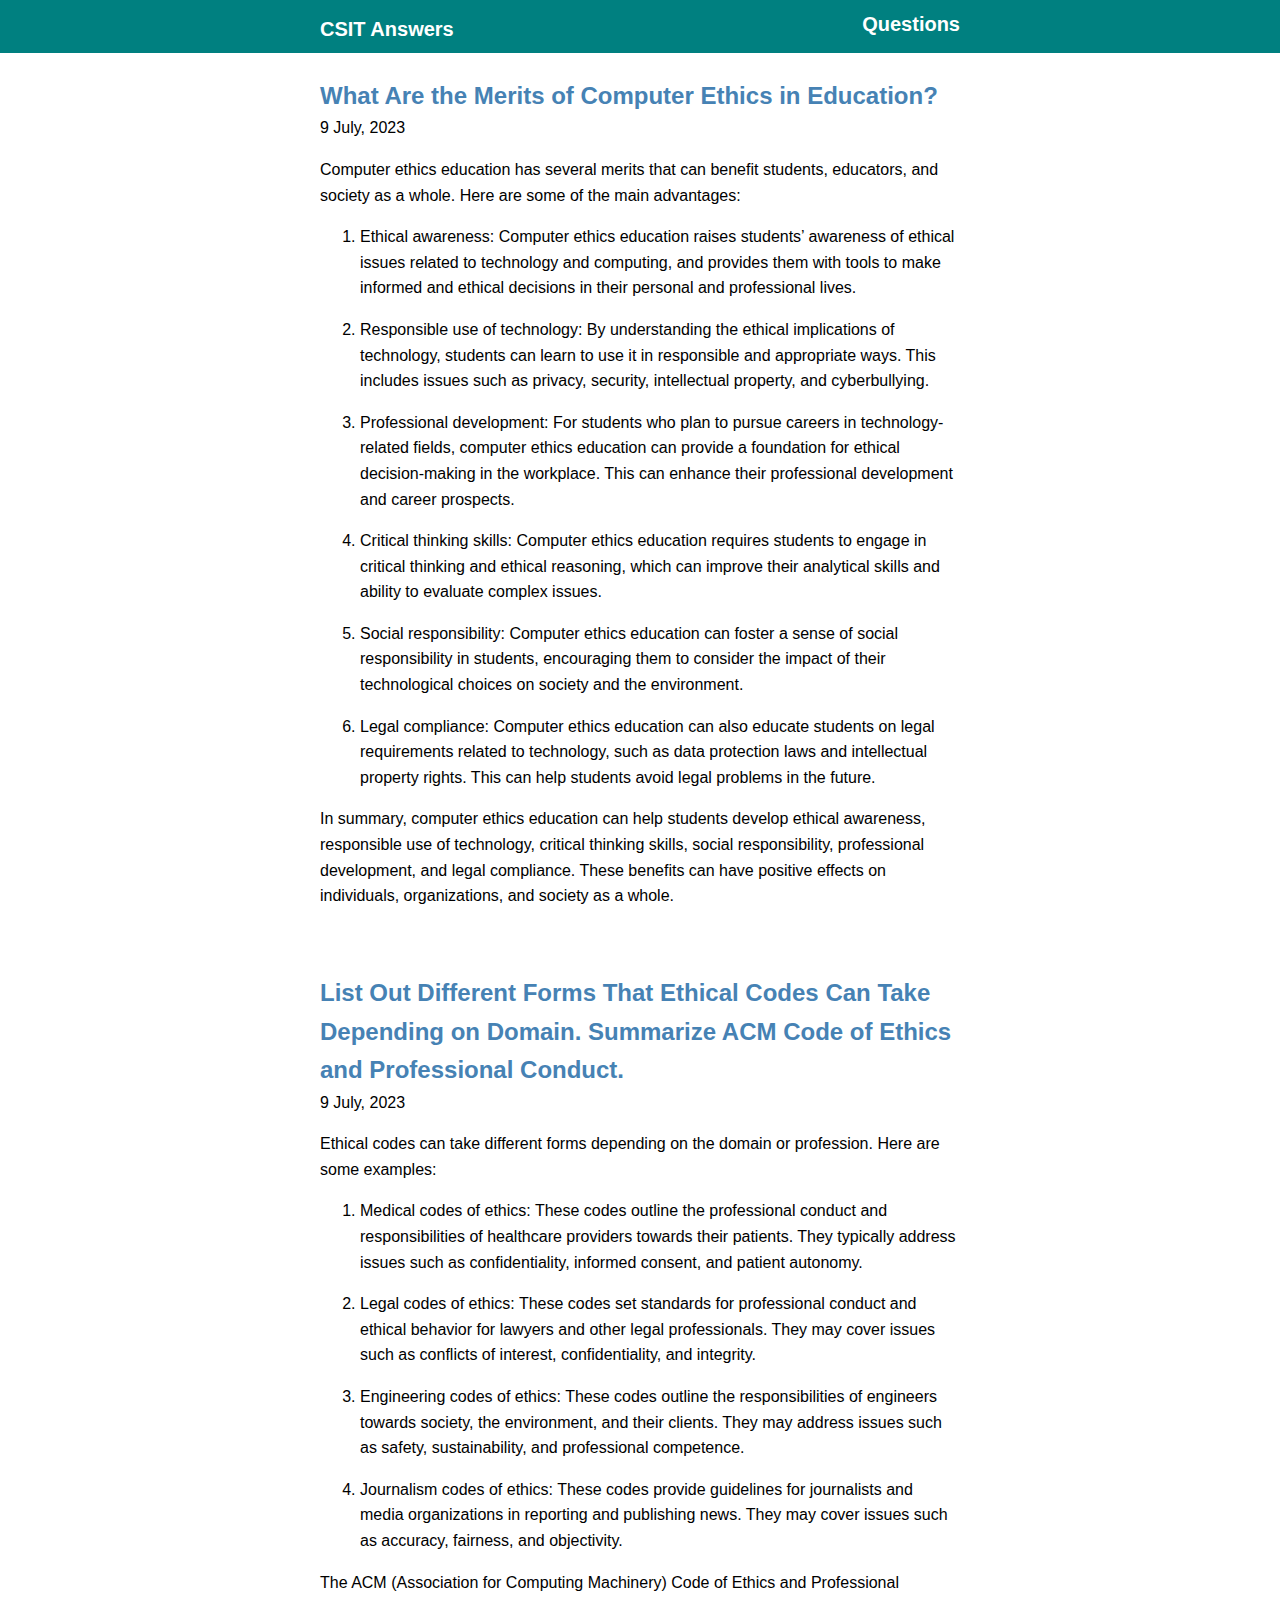
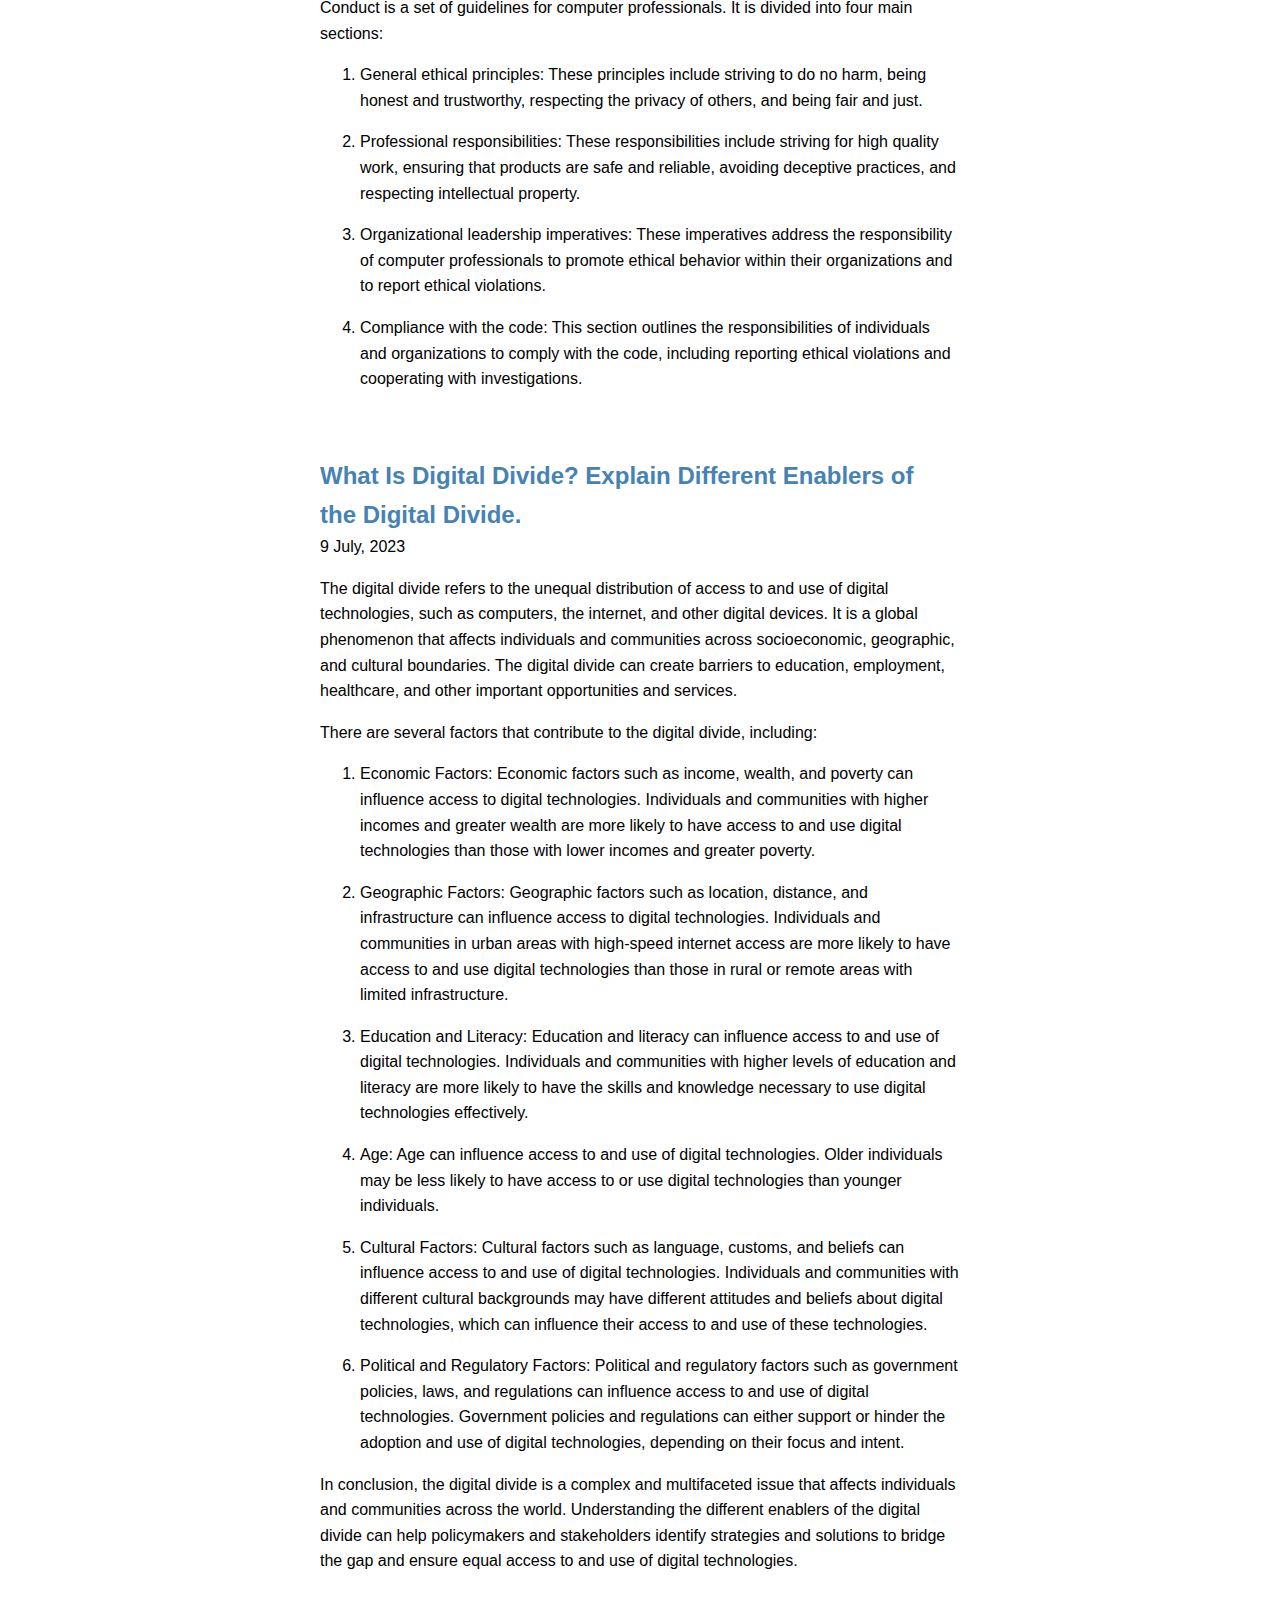
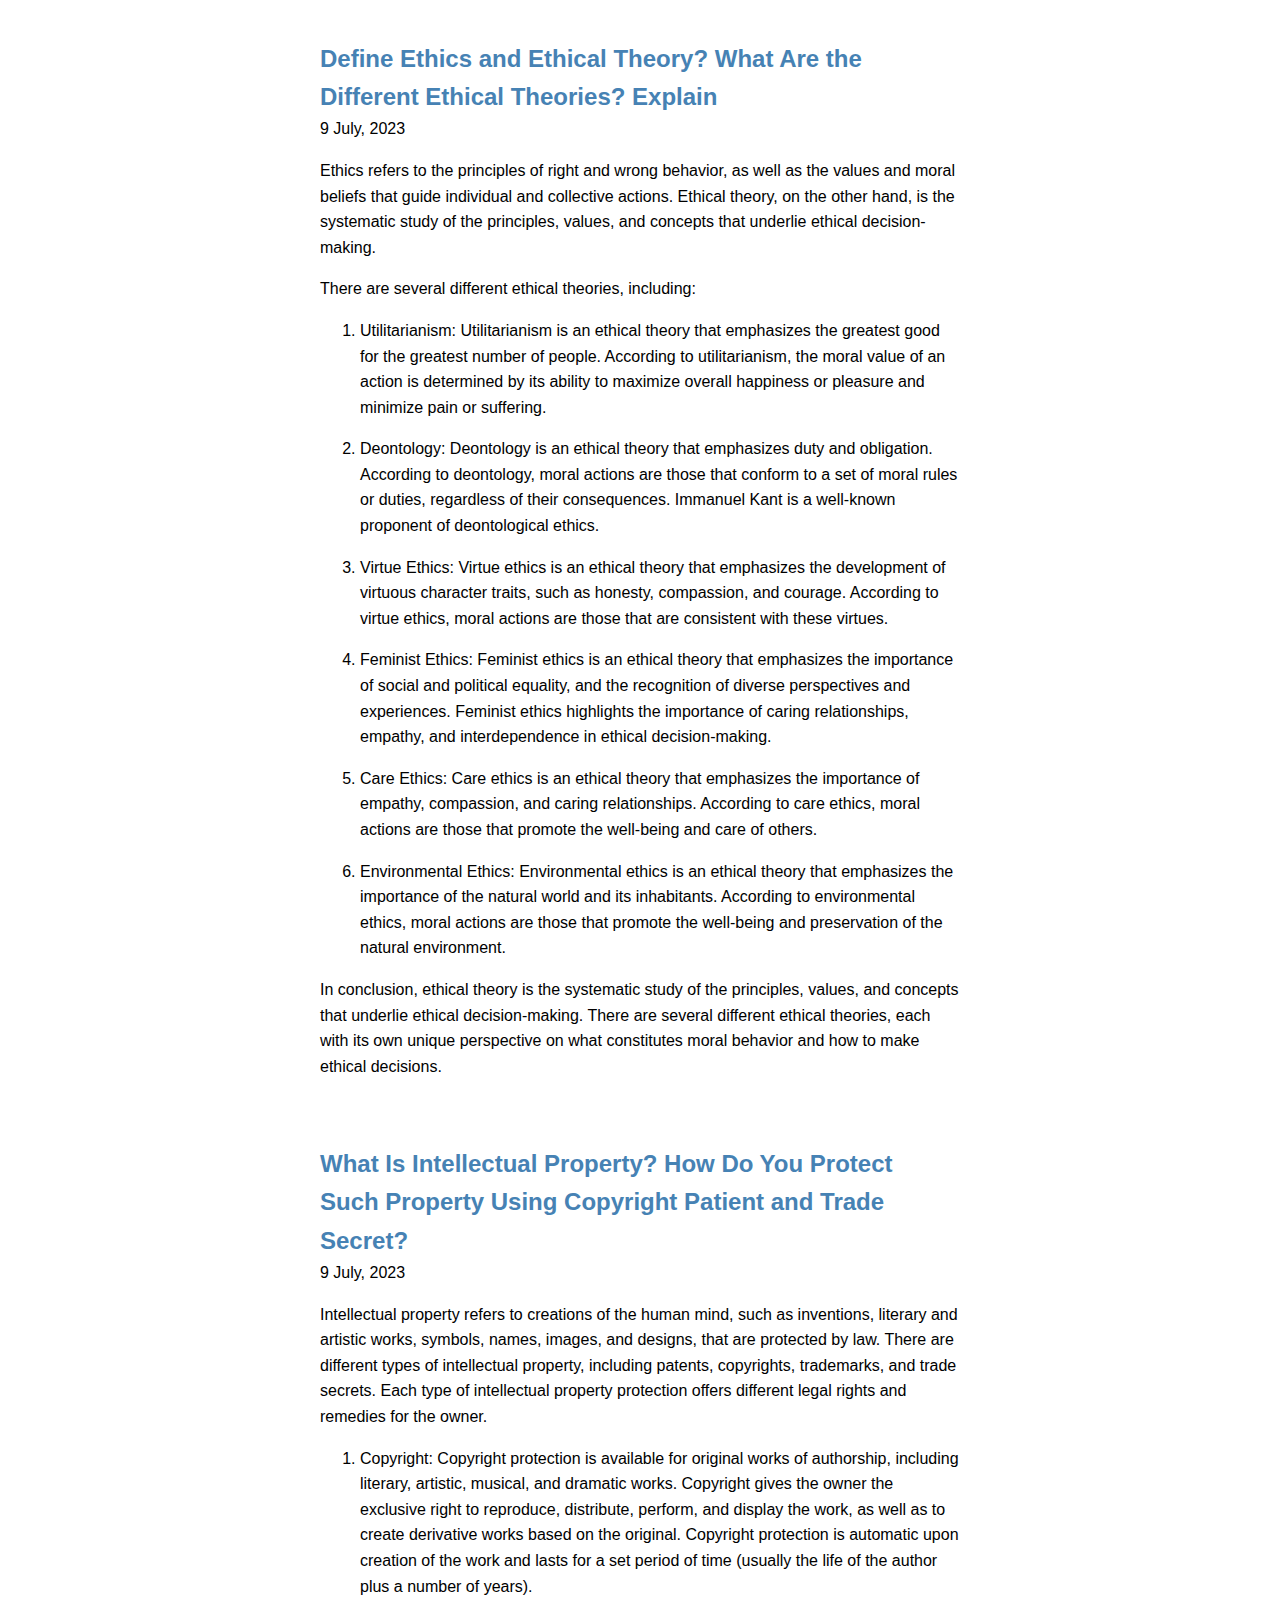
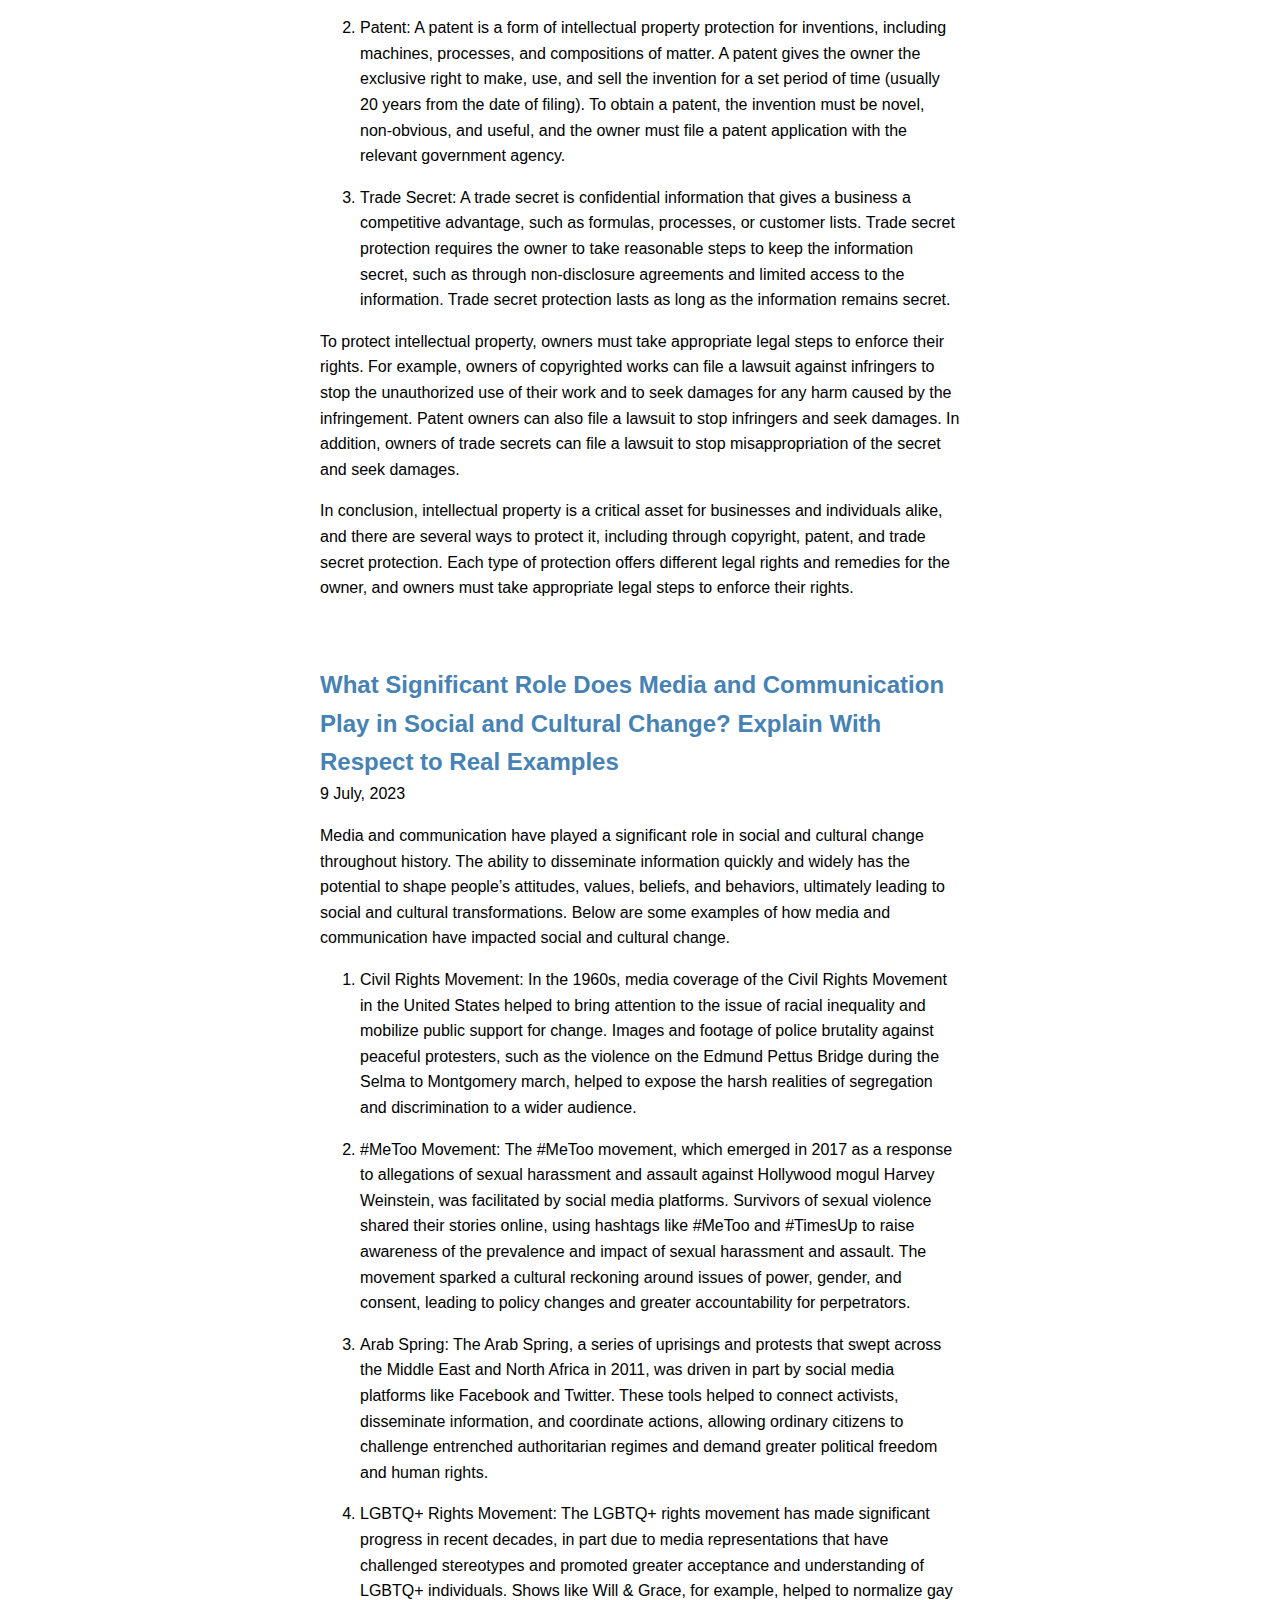
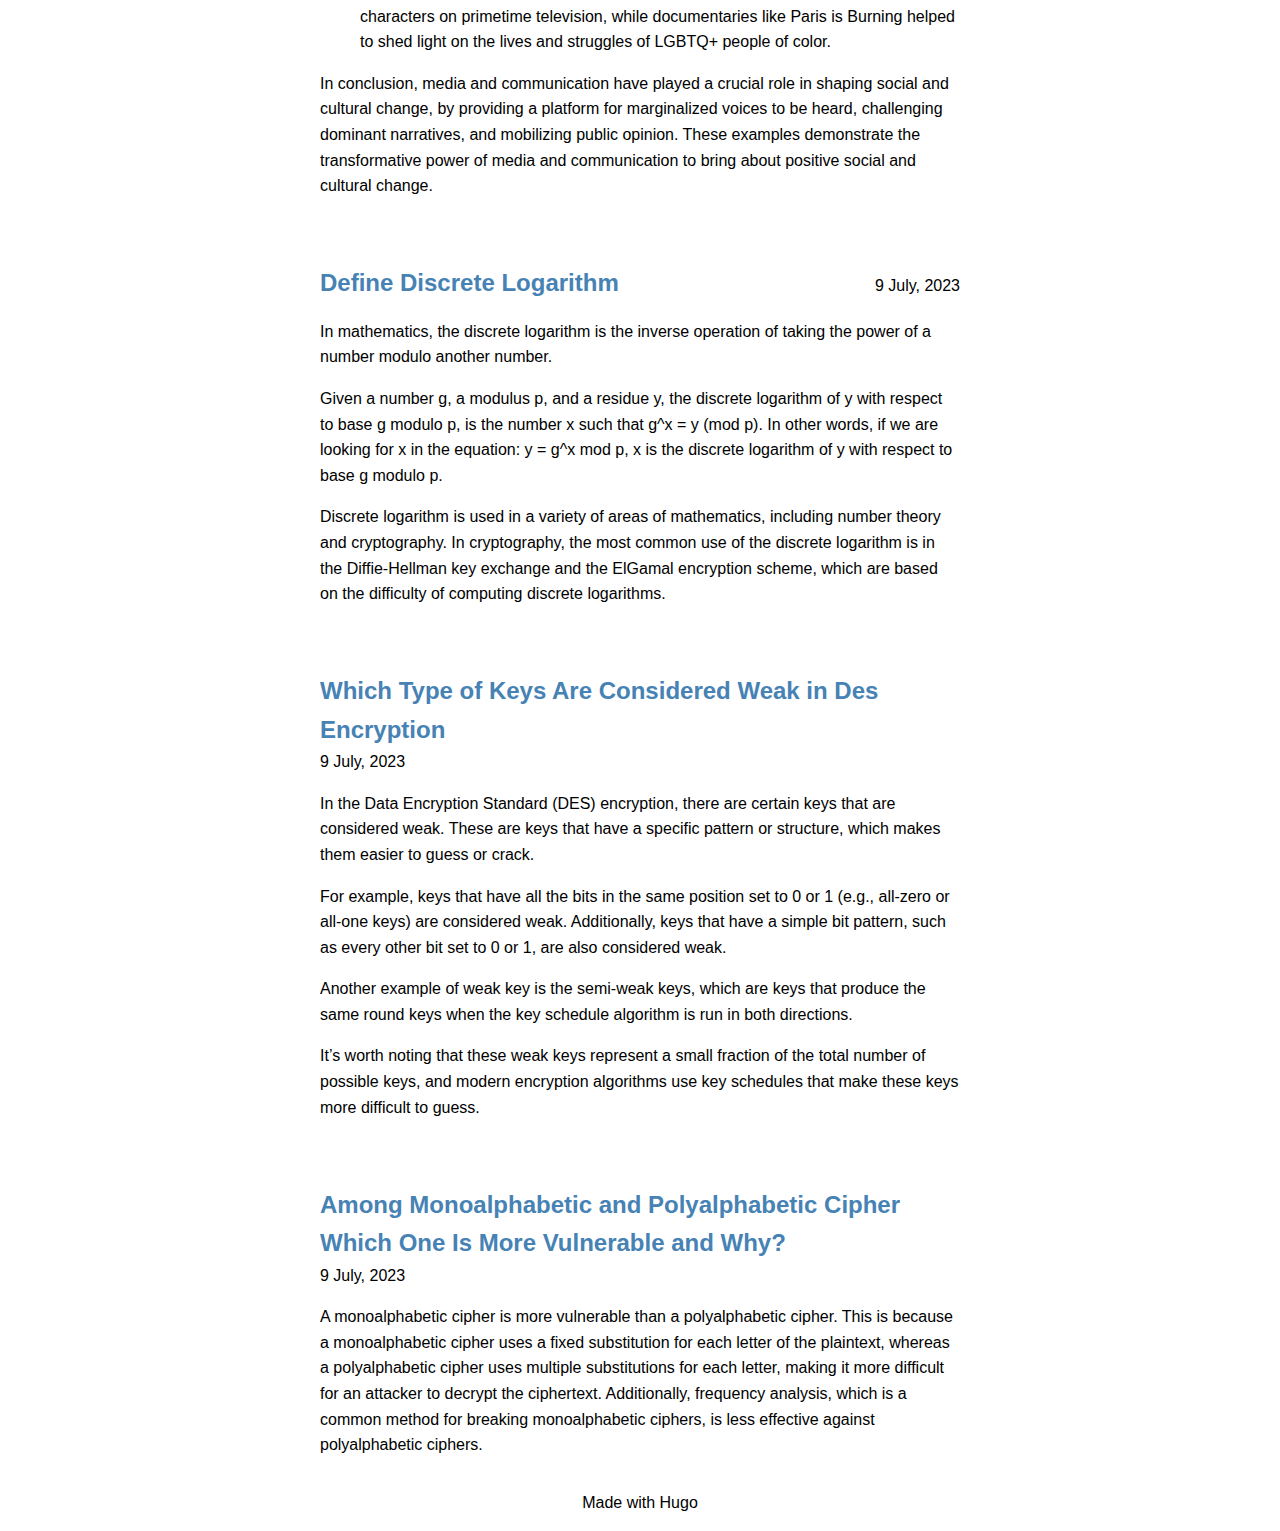
==== index.html @ ca83c445 "Add files via upload" ====
<!DOCTYPE html>
<html lang="en-us">

<head>
  

  
  


  <meta charset="utf-8">



<meta name="viewport" content="width=device-width, initial-scale=1.0">


  
    
  


<meta name="color-scheme" content="light dark">







<meta name="generator" content="Hugo 0.110.0">
  <title>CSIT Answers</title>
  <link rel="canonical" href="http://example.org/">


  <link rel="alternate" type="application/rss+xml" href="/index.xml" title="CSIT Answers">

  




  
  
    
    
  
  





  

  
    
    
    
      
      
    
    
    
  
    
    
    
      
      
    
    
    
  
    
    
    
      
      
    
    
    
  
    
    
    
      
      
    
    
    
  
    
    
    
      
      
    
    
    
  
    
    
    
      
      
    
    
    
  
    
    
    
      
      
    
    
    
  
    
    
    
      
      
    
    
    
  
    
    
    
      
      
    
    
    
  


  
  <link rel="stylesheet" href="/css/base.min.a52f9f03e1a4e5919b5858e46a661d449fb5b2aad17ba6c9e445045a70dda3a8.css" integrity="sha256-pS&#43;fA&#43;Gk5ZGbWFjkamYdRJ&#43;1sqrRe6bJ5EUEWnDdo6g=" crossorigin="anonymous">



</head>

<body>
  <nav class="u-background">
  <div class="u-wrapper">
    <ul class="Banner">
      <li class="Banner-item Banner-item--title">
        <h1 class="Banner-heading">
          <a class="Banner-link u-clickable" href="/">CSIT Answers</a>
        </h1>
      </li>
      
        <li class="Banner-item">
          <a class="Banner-link u-clickable" href="/questions/">Questions</a>
        </li>
      
    </ul>
  </div>
</nav>

  <main>
    <div class="u-wrapper">
      <div class="u-padding">
        

  
    <article>
      <header class="Heading">
  <h2 class="Heading-title">
    <a class="Heading-link u-clickable" href="/questions/what-are-the-merits-of-computer-ethics-in-education/" rel="bookmark">What Are the Merits of Computer Ethics in Education?</a>
  </h2>
  
    <time datetime="2023-07-09T15:30:16&#43;05:45">9 July, 2023</time>
  
</header>
      
        <p>Computer ethics education has several merits that can benefit students, educators, and society as a whole. Here are some of the main advantages:</p>
<ol>
<li>
<p>Ethical awareness: Computer ethics education raises students&rsquo; awareness of ethical issues related to technology and computing, and provides them with tools to make informed and ethical decisions in their personal and professional lives.</p>
</li>
<li>
<p>Responsible use of technology: By understanding the ethical implications of technology, students can learn to use it in responsible and appropriate ways. This includes issues such as privacy, security, intellectual property, and cyberbullying.</p>
</li>
<li>
<p>Professional development: For students who plan to pursue careers in technology-related fields, computer ethics education can provide a foundation for ethical decision-making in the workplace. This can enhance their professional development and career prospects.</p>
</li>
<li>
<p>Critical thinking skills: Computer ethics education requires students to engage in critical thinking and ethical reasoning, which can improve their analytical skills and ability to evaluate complex issues.</p>
</li>
<li>
<p>Social responsibility: Computer ethics education can foster a sense of social responsibility in students, encouraging them to consider the impact of their technological choices on society and the environment.</p>
</li>
<li>
<p>Legal compliance: Computer ethics education can also educate students on legal requirements related to technology, such as data protection laws and intellectual property rights. This can help students avoid legal problems in the future.</p>
</li>
</ol>
<p>In summary, computer ethics education can help students develop ethical awareness, responsible use of technology, critical thinking skills, social responsibility, professional development, and legal compliance. These benefits can have positive effects on individuals, organizations, and society as a whole.</p>

      
      


  

  





    </article>
    
      <div class="Divider"></div>
    
  
    <article>
      <header class="Heading">
  <h2 class="Heading-title">
    <a class="Heading-link u-clickable" href="/questions/list-out-different-forms-that-ethical-codes-can-take-depending-on-domain-summarize-acm-code-of-ethics-and-professional-conduct/" rel="bookmark">List Out Different Forms That Ethical Codes Can Take Depending on Domain. Summarize ACM Code of Ethics and Professional Conduct.</a>
  </h2>
  
    <time datetime="2023-07-09T15:28:29&#43;05:45">9 July, 2023</time>
  
</header>
      
        <p>Ethical codes can take different forms depending on the domain or profession. Here are some examples:</p>
<ol>
<li>
<p>Medical codes of ethics: These codes outline the professional conduct and responsibilities of healthcare providers towards their patients. They typically address issues such as confidentiality, informed consent, and patient autonomy.</p>
</li>
<li>
<p>Legal codes of ethics: These codes set standards for professional conduct and ethical behavior for lawyers and other legal professionals. They may cover issues such as conflicts of interest, confidentiality, and integrity.</p>
</li>
<li>
<p>Engineering codes of ethics: These codes outline the responsibilities of engineers towards society, the environment, and their clients. They may address issues such as safety, sustainability, and professional competence.</p>
</li>
<li>
<p>Journalism codes of ethics: These codes provide guidelines for journalists and media organizations in reporting and publishing news. They may cover issues such as accuracy, fairness, and objectivity.</p>
</li>
</ol>
<p>The ACM (Association for Computing Machinery) Code of Ethics and Professional Conduct is a set of guidelines for computer professionals. It is divided into four main sections:</p>
<ol>
<li>
<p>General ethical principles: These principles include striving to do no harm, being honest and trustworthy, respecting the privacy of others, and being fair and just.</p>
</li>
<li>
<p>Professional responsibilities: These responsibilities include striving for high quality work, ensuring that products are safe and reliable, avoiding deceptive practices, and respecting intellectual property.</p>
</li>
<li>
<p>Organizational leadership imperatives: These imperatives address the responsibility of computer professionals to promote ethical behavior within their organizations and to report ethical violations.</p>
</li>
<li>
<p>Compliance with the code: This section outlines the responsibilities of individuals and organizations to comply with the code, including reporting ethical violations and cooperating with investigations.</p>
</li>
</ol>

      
      


  

  





    </article>
    
      <div class="Divider"></div>
    
  
    <article>
      <header class="Heading">
  <h2 class="Heading-title">
    <a class="Heading-link u-clickable" href="/questions/what-is-digital-divide-explain-different-enablers-of-the-digital-divide/" rel="bookmark">What Is Digital Divide? Explain Different Enablers of the Digital Divide.</a>
  </h2>
  
    <time datetime="2023-07-09T15:26:36&#43;05:45">9 July, 2023</time>
  
</header>
      
        <p>The digital divide refers to the unequal distribution of access to and use of digital technologies, such as computers, the internet, and other digital devices. It is a global phenomenon that affects individuals and communities across socioeconomic, geographic, and cultural boundaries. The digital divide can create barriers to education, employment, healthcare, and other important opportunities and services.</p>
<p>There are several factors that contribute to the digital divide, including:</p>
<ol>
<li>
<p>Economic Factors: Economic factors such as income, wealth, and poverty can influence access to digital technologies. Individuals and communities with higher incomes and greater wealth are more likely to have access to and use digital technologies than those with lower incomes and greater poverty.</p>
</li>
<li>
<p>Geographic Factors: Geographic factors such as location, distance, and infrastructure can influence access to digital technologies. Individuals and communities in urban areas with high-speed internet access are more likely to have access to and use digital technologies than those in rural or remote areas with limited infrastructure.</p>
</li>
<li>
<p>Education and Literacy: Education and literacy can influence access to and use of digital technologies. Individuals and communities with higher levels of education and literacy are more likely to have the skills and knowledge necessary to use digital technologies effectively.</p>
</li>
<li>
<p>Age: Age can influence access to and use of digital technologies. Older individuals may be less likely to have access to or use digital technologies than younger individuals.</p>
</li>
<li>
<p>Cultural Factors: Cultural factors such as language, customs, and beliefs can influence access to and use of digital technologies. Individuals and communities with different cultural backgrounds may have different attitudes and beliefs about digital technologies, which can influence their access to and use of these technologies.</p>
</li>
<li>
<p>Political and Regulatory Factors: Political and regulatory factors such as government policies, laws, and regulations can influence access to and use of digital technologies. Government policies and regulations can either support or hinder the adoption and use of digital technologies, depending on their focus and intent.</p>
</li>
</ol>
<p>In conclusion, the digital divide is a complex and multifaceted issue that affects individuals and communities across the world. Understanding the different enablers of the digital divide can help policymakers and stakeholders identify strategies and solutions to bridge the gap and ensure equal access to and use of digital technologies.</p>

      
      


  

  





    </article>
    
      <div class="Divider"></div>
    
  
    <article>
      <header class="Heading">
  <h2 class="Heading-title">
    <a class="Heading-link u-clickable" href="/questions/define-ethics-and-ethical-theory-what-are-the-different-ethical-theories-explain/" rel="bookmark">Define Ethics and Ethical Theory? What Are the Different Ethical Theories? Explain</a>
  </h2>
  
    <time datetime="2023-07-09T15:18:14&#43;05:45">9 July, 2023</time>
  
</header>
      
        <p>Ethics refers to the principles of right and wrong behavior, as well as the values and moral beliefs that guide individual and collective actions. Ethical theory, on the other hand, is the systematic study of the principles, values, and concepts that underlie ethical decision-making.</p>
<p>There are several different ethical theories, including:</p>
<ol>
<li>
<p>Utilitarianism: Utilitarianism is an ethical theory that emphasizes the greatest good for the greatest number of people. According to utilitarianism, the moral value of an action is determined by its ability to maximize overall happiness or pleasure and minimize pain or suffering.</p>
</li>
<li>
<p>Deontology: Deontology is an ethical theory that emphasizes duty and obligation. According to deontology, moral actions are those that conform to a set of moral rules or duties, regardless of their consequences. Immanuel Kant is a well-known proponent of deontological ethics.</p>
</li>
<li>
<p>Virtue Ethics: Virtue ethics is an ethical theory that emphasizes the development of virtuous character traits, such as honesty, compassion, and courage. According to virtue ethics, moral actions are those that are consistent with these virtues.</p>
</li>
<li>
<p>Feminist Ethics: Feminist ethics is an ethical theory that emphasizes the importance of social and political equality, and the recognition of diverse perspectives and experiences. Feminist ethics highlights the importance of caring relationships, empathy, and interdependence in ethical decision-making.</p>
</li>
<li>
<p>Care Ethics: Care ethics is an ethical theory that emphasizes the importance of empathy, compassion, and caring relationships. According to care ethics, moral actions are those that promote the well-being and care of others.</p>
</li>
<li>
<p>Environmental Ethics: Environmental ethics is an ethical theory that emphasizes the importance of the natural world and its inhabitants. According to environmental ethics, moral actions are those that promote the well-being and preservation of the natural environment.</p>
</li>
</ol>
<p>In conclusion, ethical theory is the systematic study of the principles, values, and concepts that underlie ethical decision-making. There are several different ethical theories, each with its own unique perspective on what constitutes moral behavior and how to make ethical decisions.</p>

      
      


  

  





    </article>
    
      <div class="Divider"></div>
    
  
    <article>
      <header class="Heading">
  <h2 class="Heading-title">
    <a class="Heading-link u-clickable" href="/questions/what-is-intellectual-property-how-do-you-protect-such-property-using-copyright-patient-and-trade-secret/" rel="bookmark">What Is Intellectual Property? How Do You Protect Such Property Using Copyright Patient and Trade Secret?</a>
  </h2>
  
    <time datetime="2023-07-09T15:16:38&#43;05:45">9 July, 2023</time>
  
</header>
      
        <p>Intellectual property refers to creations of the human mind, such as inventions, literary and artistic works, symbols, names, images, and designs, that are protected by law. There are different types of intellectual property, including patents, copyrights, trademarks, and trade secrets. Each type of intellectual property protection offers different legal rights and remedies for the owner.</p>
<ol>
<li>
<p>Copyright: Copyright protection is available for original works of authorship, including literary, artistic, musical, and dramatic works. Copyright gives the owner the exclusive right to reproduce, distribute, perform, and display the work, as well as to create derivative works based on the original. Copyright protection is automatic upon creation of the work and lasts for a set period of time (usually the life of the author plus a number of years).</p>
</li>
<li>
<p>Patent: A patent is a form of intellectual property protection for inventions, including machines, processes, and compositions of matter. A patent gives the owner the exclusive right to make, use, and sell the invention for a set period of time (usually 20 years from the date of filing). To obtain a patent, the invention must be novel, non-obvious, and useful, and the owner must file a patent application with the relevant government agency.</p>
</li>
<li>
<p>Trade Secret: A trade secret is confidential information that gives a business a competitive advantage, such as formulas, processes, or customer lists. Trade secret protection requires the owner to take reasonable steps to keep the information secret, such as through non-disclosure agreements and limited access to the information. Trade secret protection lasts as long as the information remains secret.</p>
</li>
</ol>
<p>To protect intellectual property, owners must take appropriate legal steps to enforce their rights. For example, owners of copyrighted works can file a lawsuit against infringers to stop the unauthorized use of their work and to seek damages for any harm caused by the infringement. Patent owners can also file a lawsuit to stop infringers and seek damages. In addition, owners of trade secrets can file a lawsuit to stop misappropriation of the secret and seek damages.</p>
<p>In conclusion, intellectual property is a critical asset for businesses and individuals alike, and there are several ways to protect it, including through copyright, patent, and trade secret protection. Each type of protection offers different legal rights and remedies for the owner, and owners must take appropriate legal steps to enforce their rights.</p>

      
      


  

  





    </article>
    
      <div class="Divider"></div>
    
  
    <article>
      <header class="Heading">
  <h2 class="Heading-title">
    <a class="Heading-link u-clickable" href="/questions/what-significant-role-does-media-and-communication-play-in-social-and-cultural-change-explain-with-respect-to-real-examples/" rel="bookmark">What Significant Role Does Media and Communication Play in Social and Cultural Change? Explain With Respect to Real Examples</a>
  </h2>
  
    <time datetime="2023-07-09T15:14:46&#43;05:45">9 July, 2023</time>
  
</header>
      
        <p>Media and communication have played a significant role in social and cultural change throughout history. The ability to disseminate information quickly and widely has the potential to shape people&rsquo;s attitudes, values, beliefs, and behaviors, ultimately leading to social and cultural transformations. Below are some examples of how media and communication have impacted social and cultural change.</p>
<ol>
<li>
<p>Civil Rights Movement: In the 1960s, media coverage of the Civil Rights Movement in the United States helped to bring attention to the issue of racial inequality and mobilize public support for change. Images and footage of police brutality against peaceful protesters, such as the violence on the Edmund Pettus Bridge during the Selma to Montgomery march, helped to expose the harsh realities of segregation and discrimination to a wider audience.</p>
</li>
<li>
<p>#MeToo Movement: The #MeToo movement, which emerged in 2017 as a response to allegations of sexual harassment and assault against Hollywood mogul Harvey Weinstein, was facilitated by social media platforms. Survivors of sexual violence shared their stories online, using hashtags like #MeToo and #TimesUp to raise awareness of the prevalence and impact of sexual harassment and assault. The movement sparked a cultural reckoning around issues of power, gender, and consent, leading to policy changes and greater accountability for perpetrators.</p>
</li>
<li>
<p>Arab Spring: The Arab Spring, a series of uprisings and protests that swept across the Middle East and North Africa in 2011, was driven in part by social media platforms like Facebook and Twitter. These tools helped to connect activists, disseminate information, and coordinate actions, allowing ordinary citizens to challenge entrenched authoritarian regimes and demand greater political freedom and human rights.</p>
</li>
<li>
<p>LGBTQ+ Rights Movement: The LGBTQ+ rights movement has made significant progress in recent decades, in part due to media representations that have challenged stereotypes and promoted greater acceptance and understanding of LGBTQ+ individuals. Shows like Will &amp; Grace, for example, helped to normalize gay characters on primetime television, while documentaries like Paris is Burning helped to shed light on the lives and struggles of LGBTQ+ people of color.</p>
</li>
</ol>
<p>In conclusion, media and communication have played a crucial role in shaping social and cultural change, by providing a platform for marginalized voices to be heard, challenging dominant narratives, and mobilizing public opinion. These examples demonstrate the transformative power of media and communication to bring about positive social and cultural change.</p>

      
      


  

  





    </article>
    
      <div class="Divider"></div>
    
  
    <article>
      <header class="Heading">
  <h2 class="Heading-title">
    <a class="Heading-link u-clickable" href="/questions/define-discrete-logarithm/" rel="bookmark">Define Discrete Logarithm</a>
  </h2>
  
    <time datetime="2023-07-09T15:05:05&#43;05:45">9 July, 2023</time>
  
</header>
      
        <p>In mathematics, the discrete logarithm is the inverse operation of taking the power of a number modulo another number.</p>
<p>Given a number g, a modulus p, and a residue y, the discrete logarithm of y with respect to base g modulo p, is the number x such that g^x = y (mod p). In other words, if we are looking for x in the equation: y = g^x mod p, x is the discrete logarithm of y with respect to base g modulo p.</p>
<p>Discrete logarithm is used in a variety of areas of mathematics, including number theory and cryptography. In cryptography, the most common use of the discrete logarithm is in the Diffie-Hellman key exchange and the ElGamal encryption scheme, which are based on the difficulty of computing discrete logarithms.</p>

      
      


  

  





    </article>
    
      <div class="Divider"></div>
    
  
    <article>
      <header class="Heading">
  <h2 class="Heading-title">
    <a class="Heading-link u-clickable" href="/questions/which-type-of-keys-are-considered-weak-in-des-encryption/" rel="bookmark">Which Type of Keys Are Considered Weak in Des Encryption</a>
  </h2>
  
    <time datetime="2023-07-09T14:55:40&#43;05:45">9 July, 2023</time>
  
</header>
      
        <p>In the Data Encryption Standard (DES) encryption, there are certain keys that are considered weak. These are keys that have a specific pattern or structure, which makes them easier to guess or crack.</p>
<p>For example, keys that have all the bits in the same position set to 0 or 1 (e.g., all-zero or all-one keys) are considered weak. Additionally, keys that have a simple bit pattern, such as every other bit set to 0 or 1, are also considered weak.</p>
<p>Another example of weak key is the semi-weak keys, which are keys that produce the same round keys when the key schedule algorithm is run in both directions.</p>
<p>It&rsquo;s worth noting that these weak keys represent a small fraction of the total number of possible keys, and modern encryption algorithms use key schedules that make these keys more difficult to guess.</p>

      
      


  

  





    </article>
    
      <div class="Divider"></div>
    
  
    <article>
      <header class="Heading">
  <h2 class="Heading-title">
    <a class="Heading-link u-clickable" href="/questions/among-monoalphabetic-and-polyalphabetic-cipher-which-one-is-more-vulnerable-and-why/" rel="bookmark">Among Monoalphabetic and Polyalphabetic Cipher Which One Is More Vulnerable and Why?</a>
  </h2>
  
    <time datetime="2023-07-09T14:45:58&#43;05:45">9 July, 2023</time>
  
</header>
      
        <p>A monoalphabetic cipher is more vulnerable than a polyalphabetic cipher. This is because a monoalphabetic cipher uses a fixed substitution for each letter of the plaintext, whereas a polyalphabetic cipher uses multiple substitutions for each letter, making it more difficult for an attacker to decrypt the ciphertext. Additionally, frequency analysis, which is a common method for breaking monoalphabetic ciphers, is less effective against polyalphabetic ciphers.</p>

      
      


  

  





    </article>
    
  

  



      </div>
    </div>
  </main>
  
  <footer class="Footer">
    <div class="u-wrapper">
      <div class="u-padding">
        Made with Hugo
      </div>
    </div>
  </footer>

</body>

</html>
---- css/base.min.a52f9f03e1a4e5919b5858e46a661d449fb5b2aad17ba6c9e445045a70dda3a8.css ----
body{font-family:-apple-system,BlinkMacSystemFont,segoe ui,Roboto,Oxygen-Sans,Ubuntu,Cantarell,helvetica neue,sans-serif;line-height:1.6;display:flex;flex-direction:column;min-height:100vh;margin:0;padding:0}main{flex-grow:1}img{max-width:100%;border-radius:.2rem}pre{overflow-x:auto;border:.1rem solid #d3d3d3;padding:1rem}code{font-family:SFMono-Regular,Consolas,liberation mono,Menlo,Courier,monospace}.Banner{list-style:none;display:flex;flex-flow:row-reverse wrap-reverse;justify-content:space-between;margin:0;padding:0}.Banner-item:nth-child(1){order:1}.Banner-item--title{flex-grow:1}.Banner-heading{margin:0}.Banner-link{font-size:1.25rem;color:#fff;padding:.5rem 1rem}.Heading{display:flex;flex-wrap:wrap;justify-content:space-between;align-items:baseline}.Heading-title{margin:1.5rem .5rem 0 0}.Heading-link{color:inherit}.Tags{list-style:none;display:flex;flex-wrap:wrap;justify-content:center;margin:1.5rem 0;padding:0}.Tags-item{border-radius:.2rem;margin:.2rem;padding:0 .3rem}.Tags-link{color:#fff}.Divider{display:flex;justify-content:center}.Divider::after{content:"\a0"}.Pagination{font-size:1.25rem;color:inherit}.Pagination--right{float:right}.Footer{text-align:center;margin:1rem 0}.u-wrapper{max-width:42rem;margin:auto}.u-padding{padding:0 1rem}.u-background{background:teal}.u-clickable{font-weight:700;text-decoration:none;display:inline-block}a{color:#4682b4}.Heading-title{color:#4682b4}
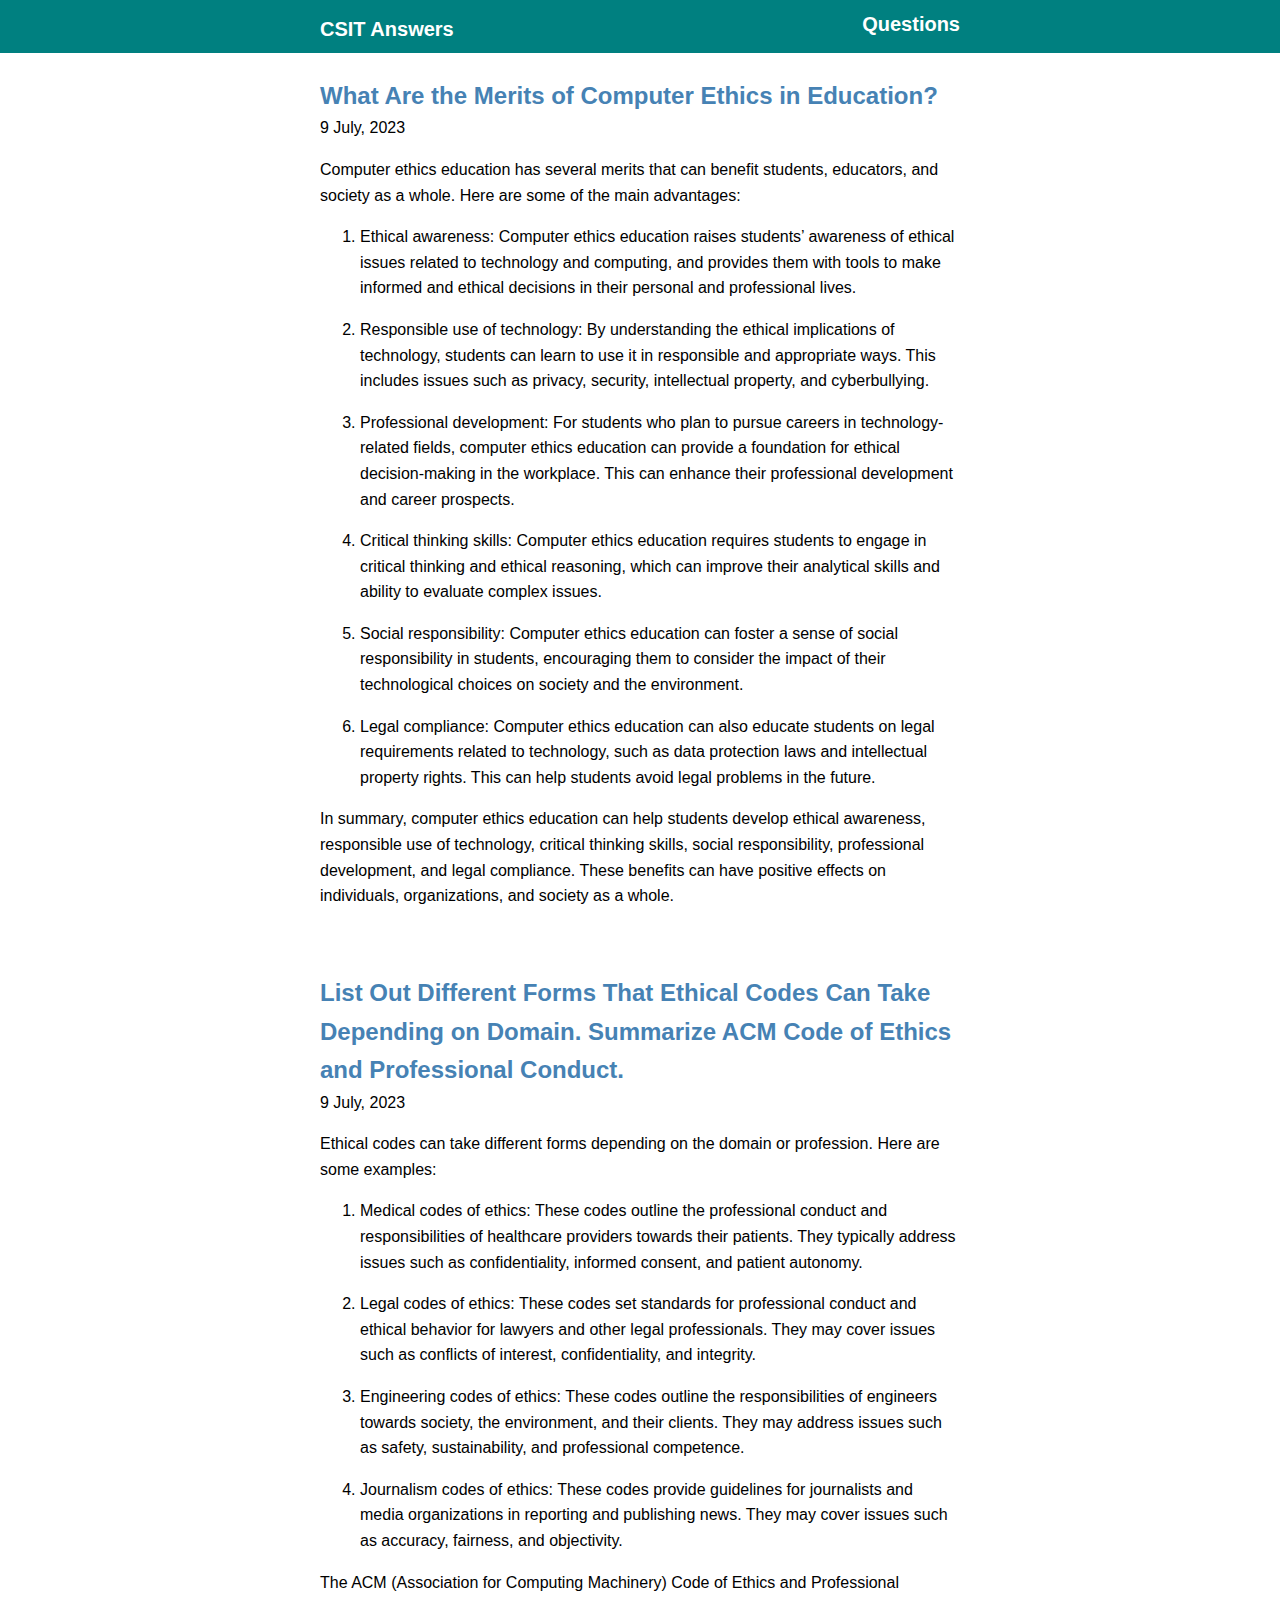
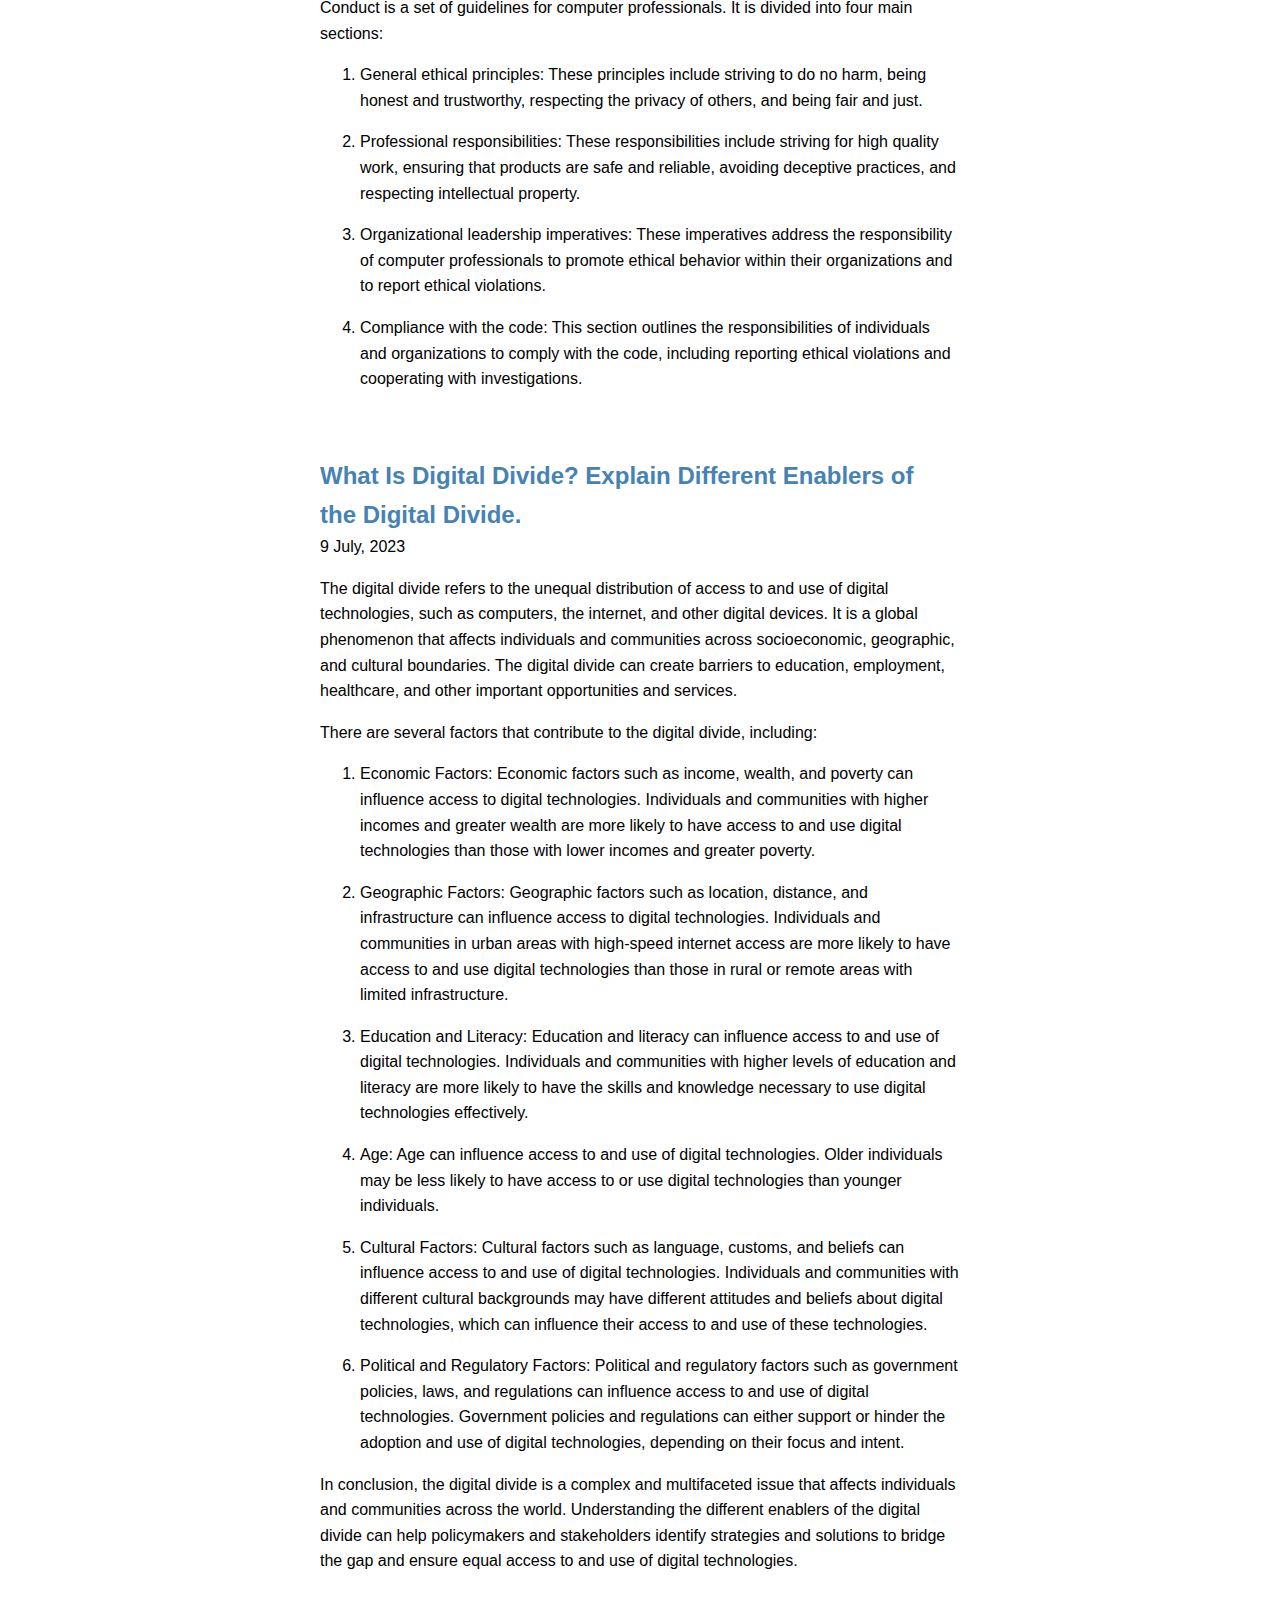
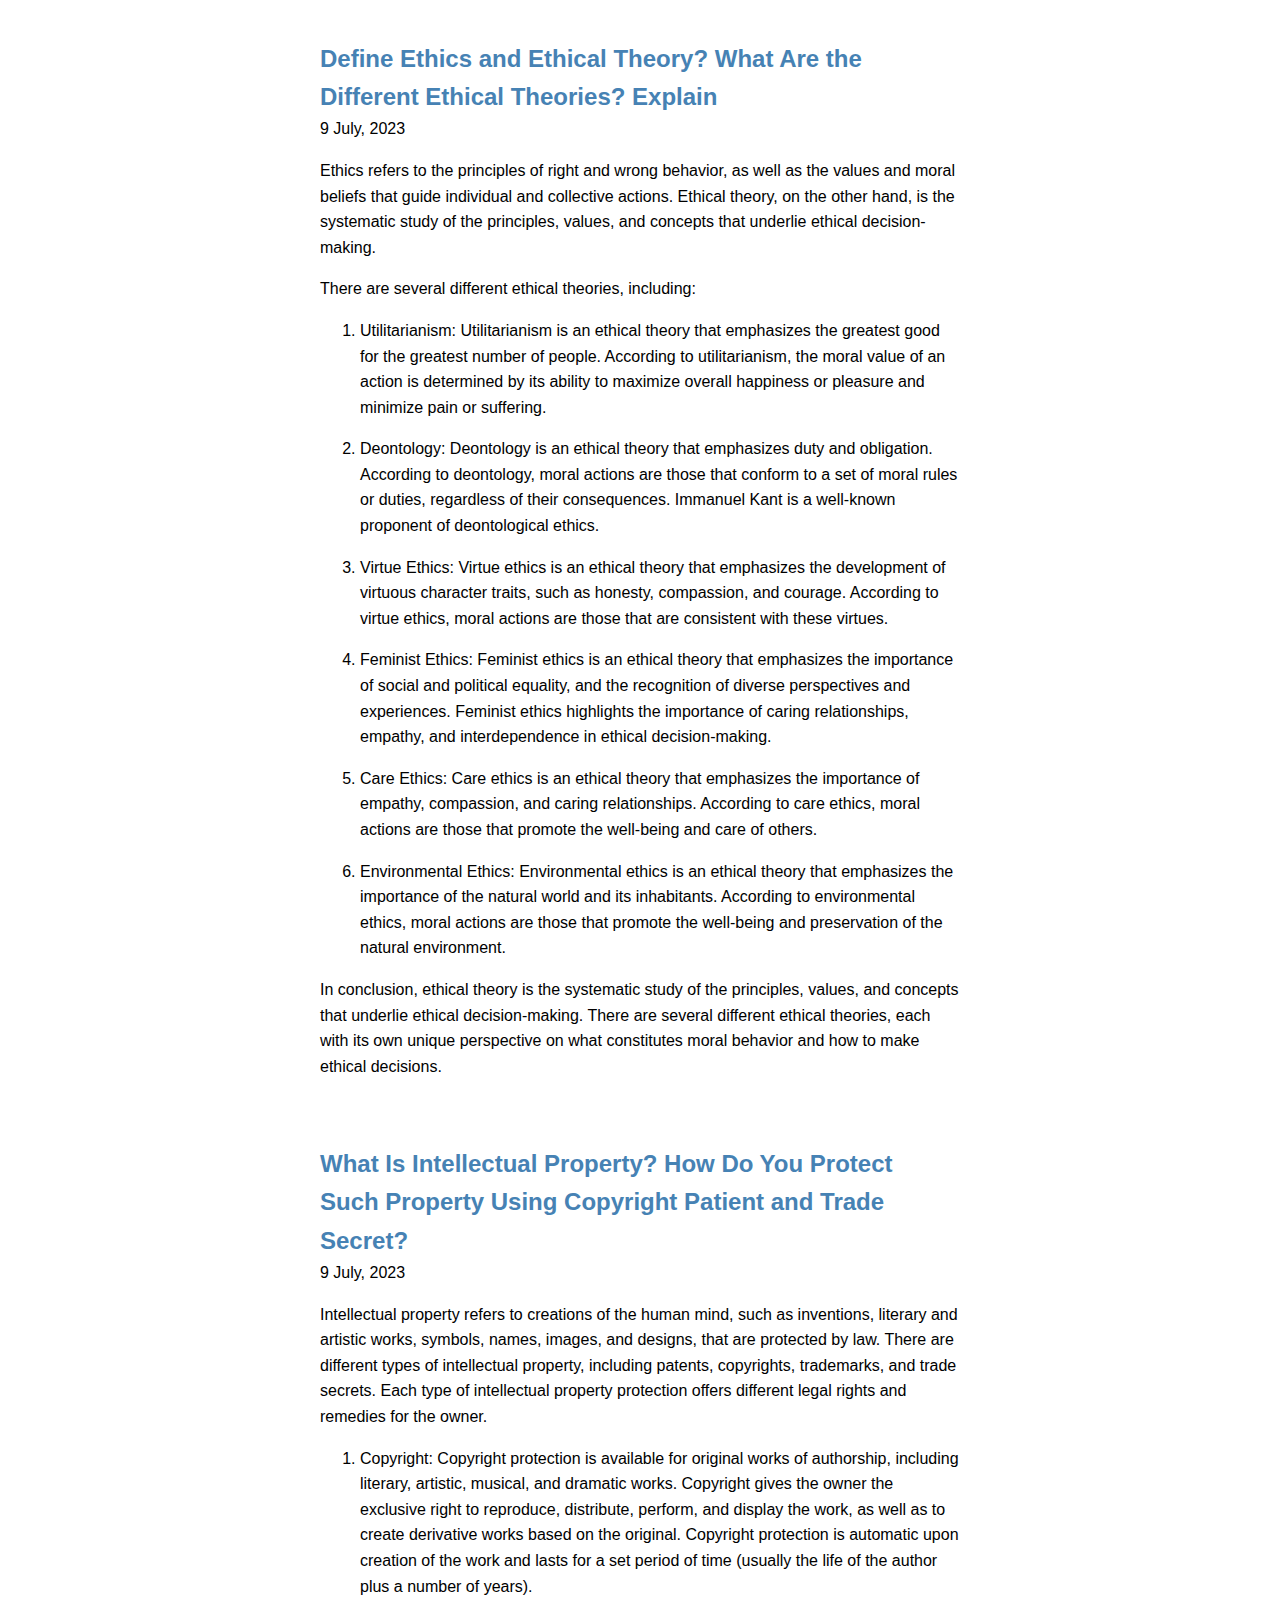
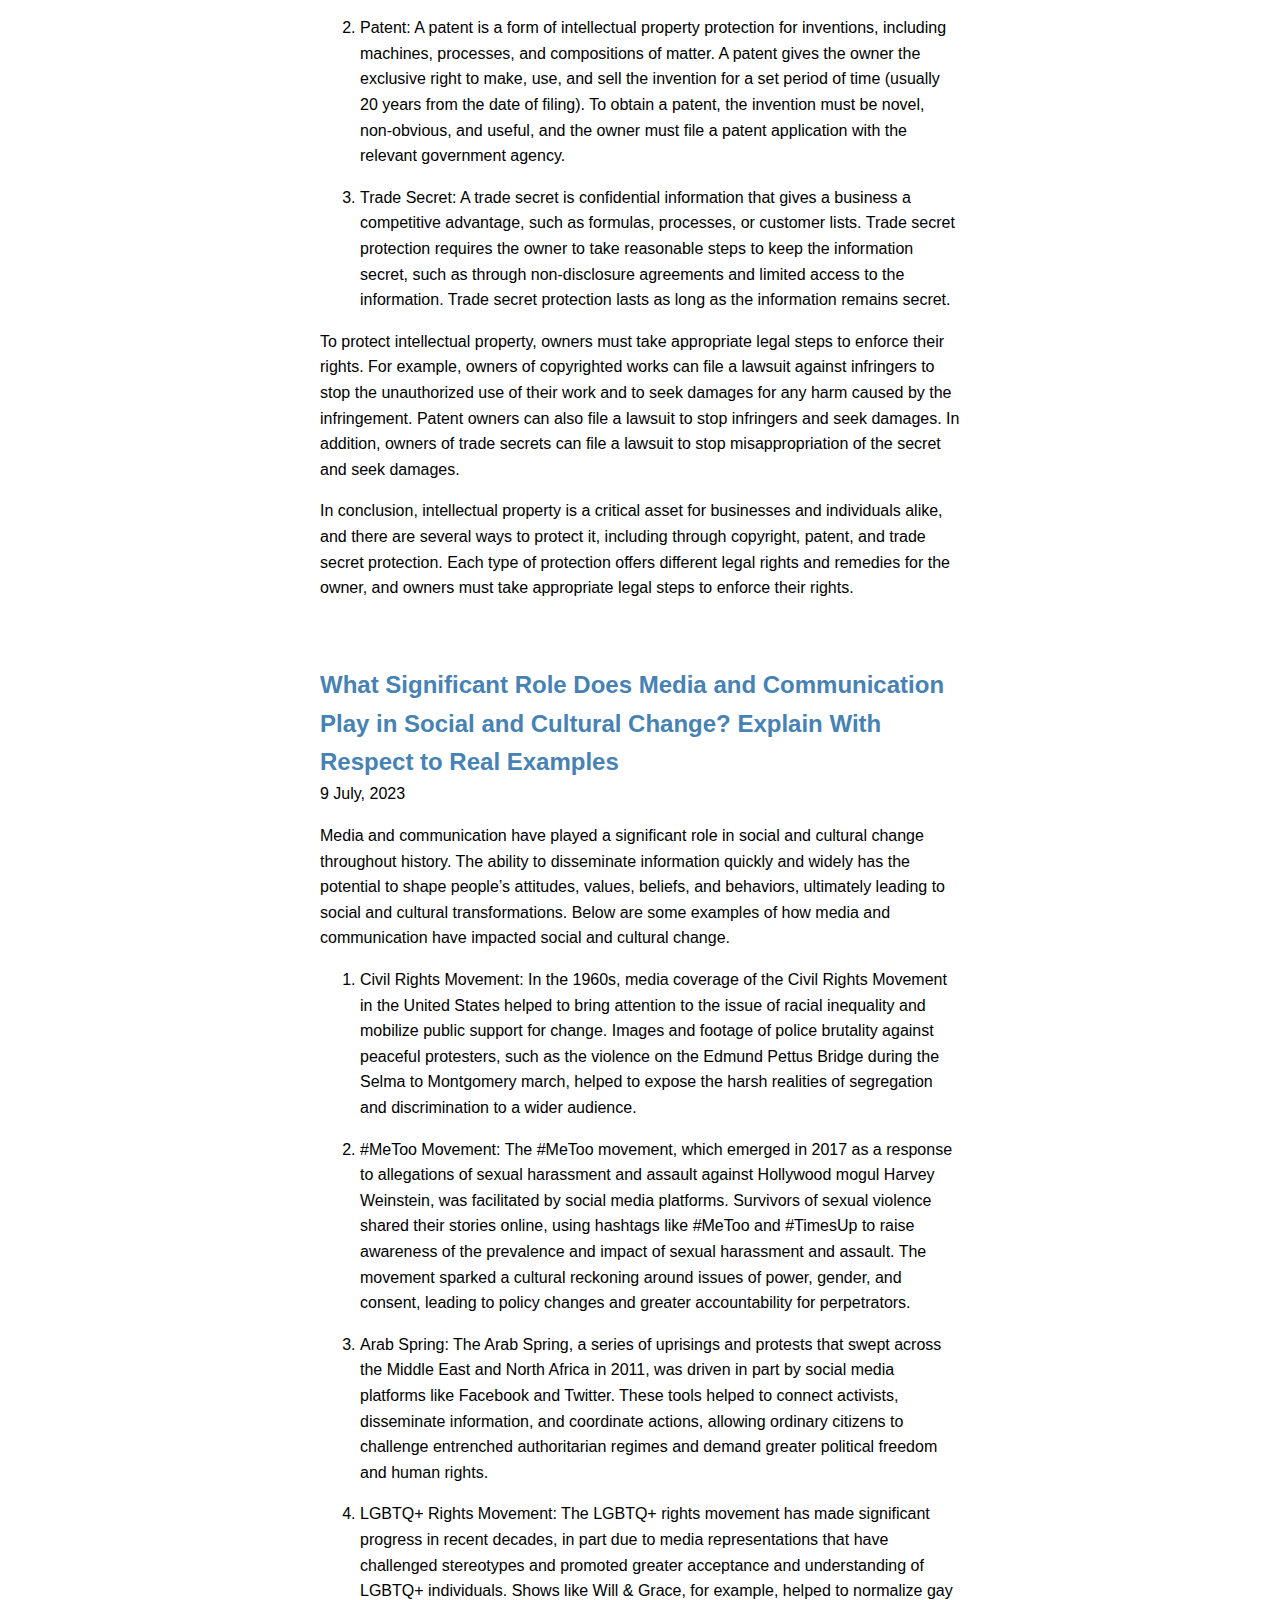
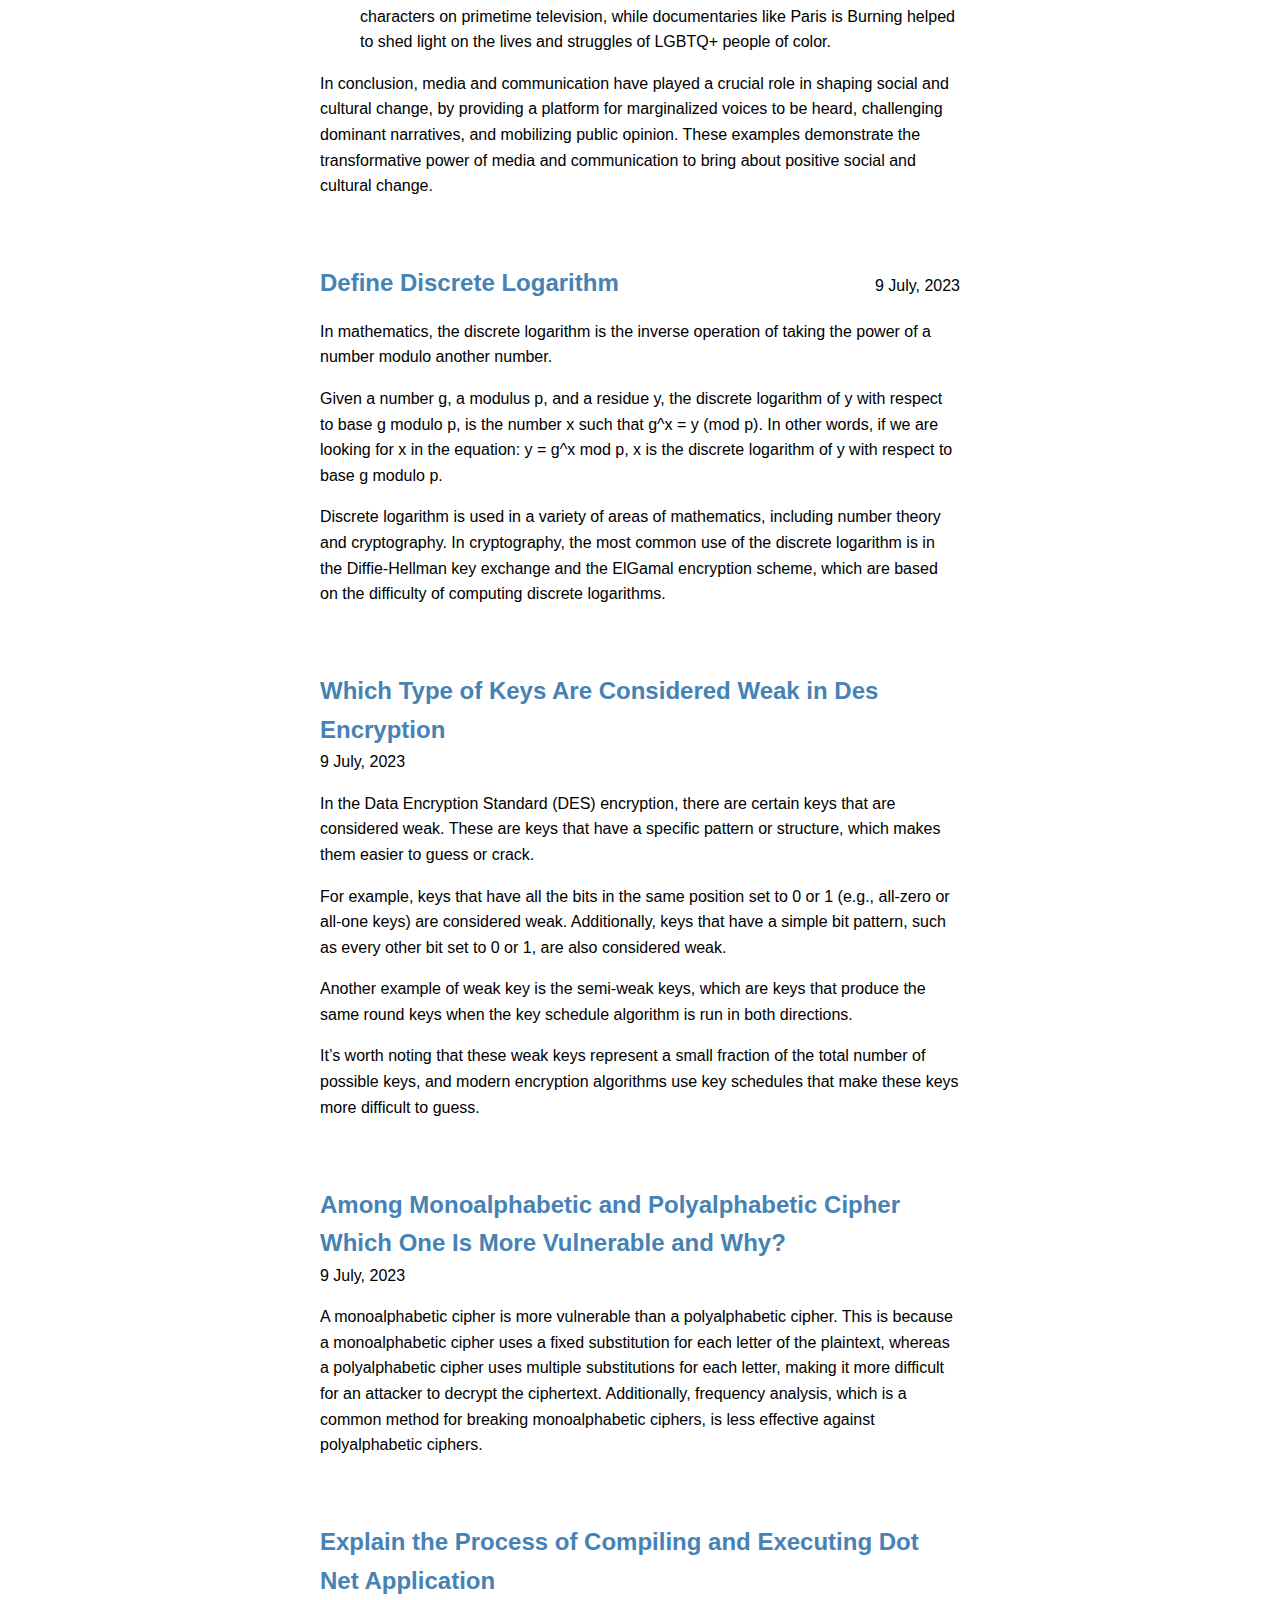
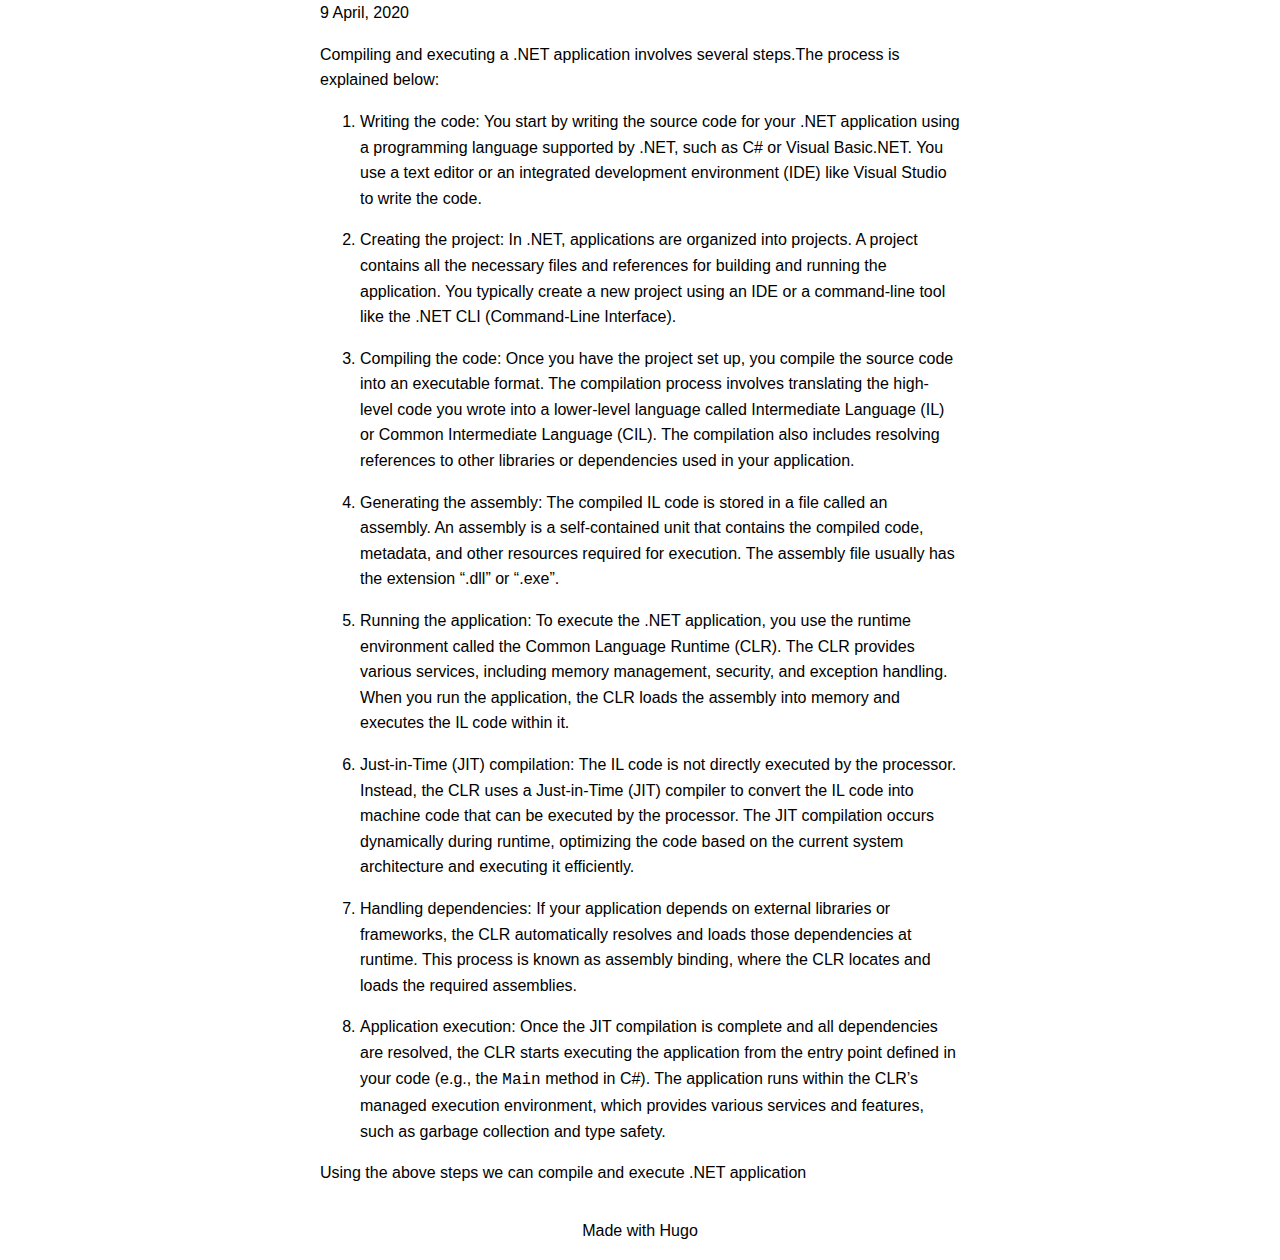
==== commit e46d88d1: "Add files via upload" ====
--- a/index.html
+++ b/index.html
@@ -53,6 +53,15 @@
 
   
 
+  
+    
+    
+    
+      
+      
+    
+    
+    
   
     
     
@@ -553,6 +562,62 @@
 
     </article>
     
+      <div class="Divider"></div>
+    
+  
+    <article>
+      <header class="Heading">
+  <h2 class="Heading-title">
+    <a class="Heading-link u-clickable" href="/questions/explain-the-process-of-compiling-and-executing-dot-net-application/" rel="bookmark">Explain the Process of Compiling and Executing Dot Net Application</a>
+  </h2>
+  
+    <time datetime="2020-04-09T16:19:58&#43;05:45">9 April, 2020</time>
+  
+</header>
+      
+        <p>Compiling and executing a .NET application involves several steps.The process is explained below:</p>
+<ol>
+<li>
+<p>Writing the code: You start by writing the source code for your .NET application using a programming language supported by .NET, such as C# or Visual Basic.NET. You use a text editor or an integrated development environment (IDE) like Visual Studio to write the code.</p>
+</li>
+<li>
+<p>Creating the project: In .NET, applications are organized into projects. A project contains all the necessary files and references for building and running the application. You typically create a new project using an IDE or a command-line tool like the .NET CLI (Command-Line Interface).</p>
+</li>
+<li>
+<p>Compiling the code: Once you have the project set up, you compile the source code into an executable format. The compilation process involves translating the high-level code you wrote into a lower-level language called Intermediate Language (IL) or Common Intermediate Language (CIL). The compilation also includes resolving references to other libraries or dependencies used in your application.</p>
+</li>
+<li>
+<p>Generating the assembly: The compiled IL code is stored in a file called an assembly. An assembly is a self-contained unit that contains the compiled code, metadata, and other resources required for execution. The assembly file usually has the extension &ldquo;.dll&rdquo; or &ldquo;.exe&rdquo;.</p>
+</li>
+<li>
+<p>Running the application: To execute the .NET application, you use the runtime environment called the Common Language Runtime (CLR). The CLR provides various services, including memory management, security, and exception handling. When you run the application, the CLR loads the assembly into memory and executes the IL code within it.</p>
+</li>
+<li>
+<p>Just-in-Time (JIT) compilation: The IL code is not directly executed by the processor. Instead, the CLR uses a Just-in-Time (JIT) compiler to convert the IL code into machine code that can be executed by the processor. The JIT compilation occurs dynamically during runtime, optimizing the code based on the current system architecture and executing it efficiently.</p>
+</li>
+<li>
+<p>Handling dependencies: If your application depends on external libraries or frameworks, the CLR automatically resolves and loads those dependencies at runtime. This process is known as assembly binding, where the CLR locates and loads the required assemblies.</p>
+</li>
+<li>
+<p>Application execution: Once the JIT compilation is complete and all dependencies are resolved, the CLR starts executing the application from the entry point defined in your code (e.g., the <code>Main</code> method in C#). The application runs within the CLR&rsquo;s managed execution environment, which provides various services and features, such as garbage collection and type safety.</p>
+</li>
+</ol>
+<p>Using the above steps we can compile and execute .NET application</p>
+
+      
+      
+
+
+  
+
+  
+
+
+
+
+
+    </article>
+    
   
 
   
